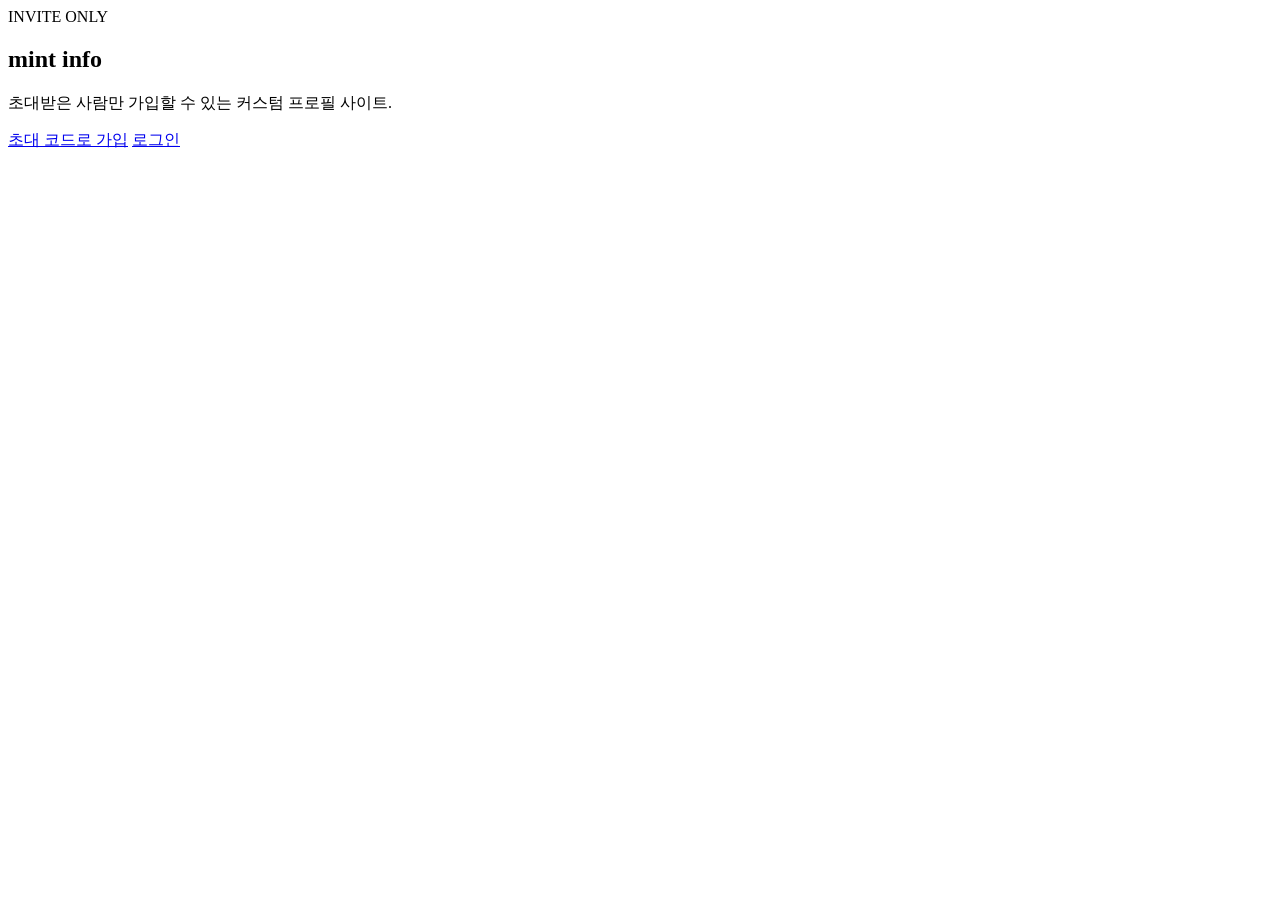
==== index.html @ 72ba3cad "Add files via upload" ====
<!doctype html>
<html lang="ko">
<head>
  <meta charset="utf-8">
  <meta name="viewport" content="width=device-width,initial-scale=1">
  <title>mint info</title>
  <link rel="stylesheet" href="css/style.css">
</head>
<body>
  <main class="shell">
    <section class="hero card">
      <div class="eyebrow">INVITE ONLY</div>
      <h1>mint info</h1>
      <p>초대받은 사람만 가입할 수 있는 커스텀 프로필 사이트.</p>
      <div class="actions">
        <a class="btn primary" href="signup.html">초대 코드로 가입</a>
        <a class="btn" href="login.html">로그인</a>
      </div>
    </section>
  </main>
</body>
</html>
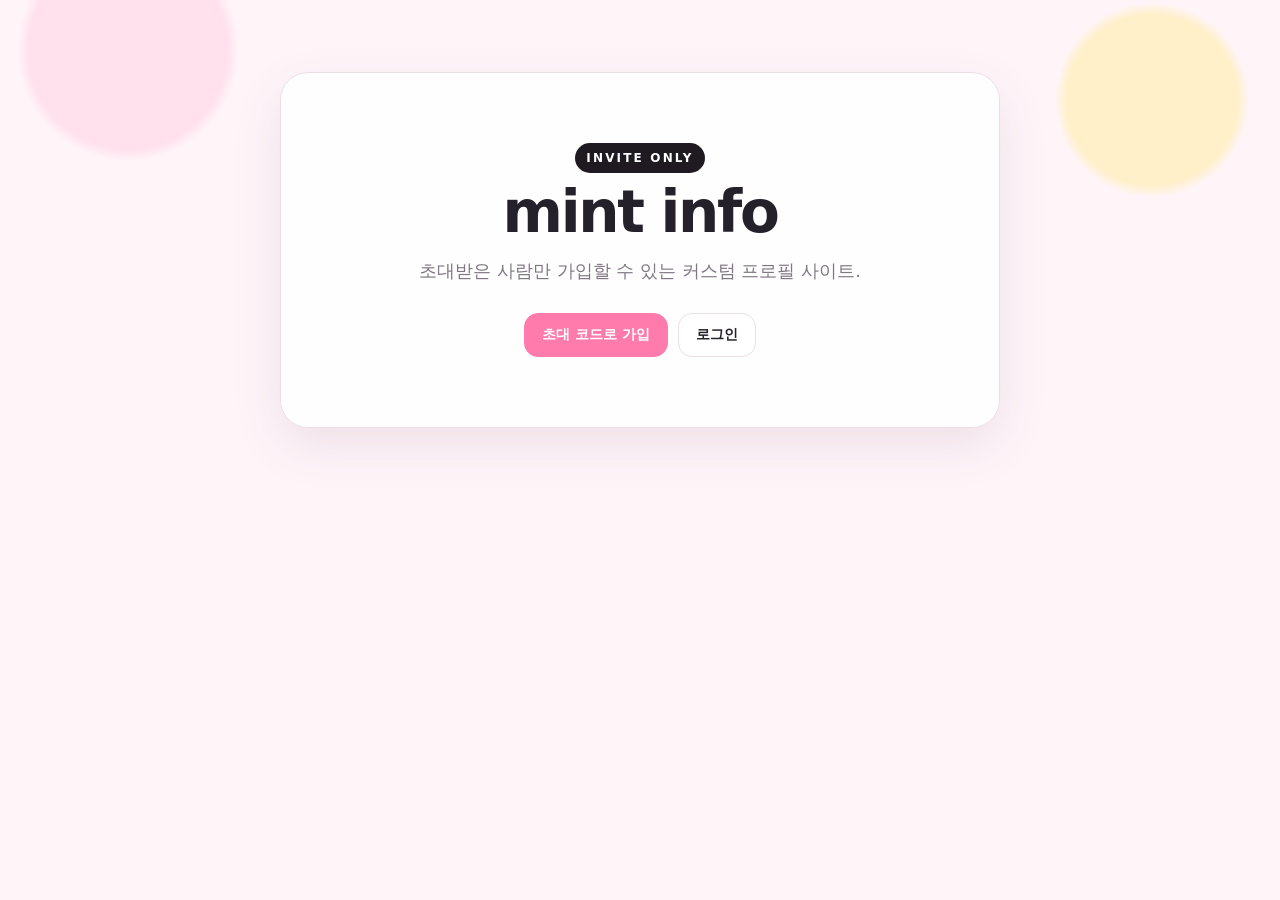
==== commit f3828057: "Add files via upload" ====
--- a/index.html
+++ b/index.html
@@ -4,7 +4,7 @@
   <meta charset="utf-8">
   <meta name="viewport" content="width=device-width,initial-scale=1">
   <title>mint info</title>
-  <link rel="stylesheet" href="css/style.css">
+  <link rel="stylesheet" href="style.css">
 </head>
 <body>
   <main class="shell">
--- a/style.css
+++ b/style.css
@@ -0,0 +1,63 @@
+:root{
+  --bg:#fff5f9;
+  --card:#ffffff;
+  --text:#25212a;
+  --muted:#817783;
+  --line:#eadfe5;
+  --accent:#ff7bac;
+  --shadow:0 18px 50px rgba(82,48,64,.10);
+}
+*{box-sizing:border-box}
+html,body{margin:0;min-height:100%;font-family:ui-sans-serif,system-ui,-apple-system,BlinkMacSystemFont,"Segoe UI",sans-serif;color:var(--text);background:
+radial-gradient(circle at 10% 10%,#ffe0ec 0 8%,transparent 9%),
+radial-gradient(circle at 90% 20%,#fff0c9 0 7%,transparent 8%),
+var(--bg);}
+a{color:inherit}
+.shell{width:min(720px,calc(100% - 32px));margin:0 auto;padding:72px 0}
+.wide-shell{width:min(980px,calc(100% - 32px))}
+.card{background:rgba(255,255,255,.94);border:1px solid var(--line);border-radius:28px;padding:36px;box-shadow:var(--shadow)}
+.hero{text-align:center;padding:70px 40px}
+.hero h1,.form-card h1,.card h1{font-size:clamp(34px,7vw,58px);line-height:1;margin:10px 0 18px;letter-spacing:-.04em}
+.hero p{font-size:18px;color:var(--muted)}
+.eyebrow{display:inline-block;font-size:12px;font-weight:800;letter-spacing:.18em;background:#1f1a21;color:white;padding:8px 11px;border-radius:999px}
+.actions{display:flex;gap:10px;justify-content:center;flex-wrap:wrap;margin-top:30px}
+.btn{appearance:none;border:1px solid var(--line);background:white;color:var(--text);text-decoration:none;padding:12px 17px;border-radius:14px;font-weight:800;cursor:pointer;font-size:14px}
+.btn.primary{background:var(--accent);border-color:var(--accent);color:white}
+.btn.wide{width:100%;margin-top:8px}
+.form-card{max-width:560px;margin:auto}
+.back{text-decoration:none;font-size:14px;color:var(--muted)}
+form{margin-top:28px}
+label{display:grid;gap:8px;font-size:13px;font-weight:800;margin-bottom:16px}
+input,textarea,select{width:100%;border:1px solid var(--line);background:#fff;padding:13px 14px;border-radius:13px;font:inherit;outline:none}
+input:focus,textarea:focus,select:focus{border-color:var(--accent);box-shadow:0 0 0 3px rgba(255,123,172,.14)}
+.muted{color:var(--muted)}
+.small{font-size:13px}
+.message{min-height:24px;font-size:14px;font-weight:700}
+.message.error{color:#c53c58}
+.message.success{color:#2d875c}
+.topbar{height:64px;padding:0 24px;display:flex;align-items:center;justify-content:space-between;background:rgba(255,255,255,.86);border-bottom:1px solid var(--line);backdrop-filter:blur(14px);position:sticky;top:0;z-index:3}
+.topbar nav{display:flex;gap:16px;align-items:center}
+.topbar a,.link-button{text-decoration:none;font-weight:800;font-size:14px}
+.brand{font-weight:900}
+.link-button{border:0;background:none;cursor:pointer;padding:0}
+.two-col{display:grid;grid-template-columns:1fr 1fr;gap:0 18px}
+.full{grid-column:1/-1}
+.public-card{text-align:center}
+.avatar{width:96px;height:96px;border-radius:50%;display:grid;place-items:center;margin:0 auto 20px;background:var(--accent);color:white;font-size:36px}
+.handle{color:var(--muted);margin-top:-8px}
+.public-bio{white-space:pre-wrap;font-size:17px;line-height:1.7;margin:28px auto;max-width:560px}
+.admin-controls{display:flex;gap:12px;align-items:end;flex-wrap:wrap;margin-top:24px}
+.admin-controls label{margin:0;min-width:180px}
+.table-wrap{overflow:auto;margin-top:16px}
+table{width:100%;border-collapse:collapse;font-size:14px}
+th,td{text-align:left;padding:12px;border-bottom:1px solid var(--line);white-space:nowrap}
+.code{font-family:ui-monospace,SFMono-Regular,Menlo,monospace;font-weight:800}
+@media(max-width:650px){
+  .shell{padding:34px 0}
+  .card{padding:24px;border-radius:22px}
+  .hero{padding:48px 24px}
+  .two-col{grid-template-columns:1fr}
+  .full{grid-column:auto}
+  .topbar{padding:0 14px}
+  .topbar nav{gap:10px}
+}
